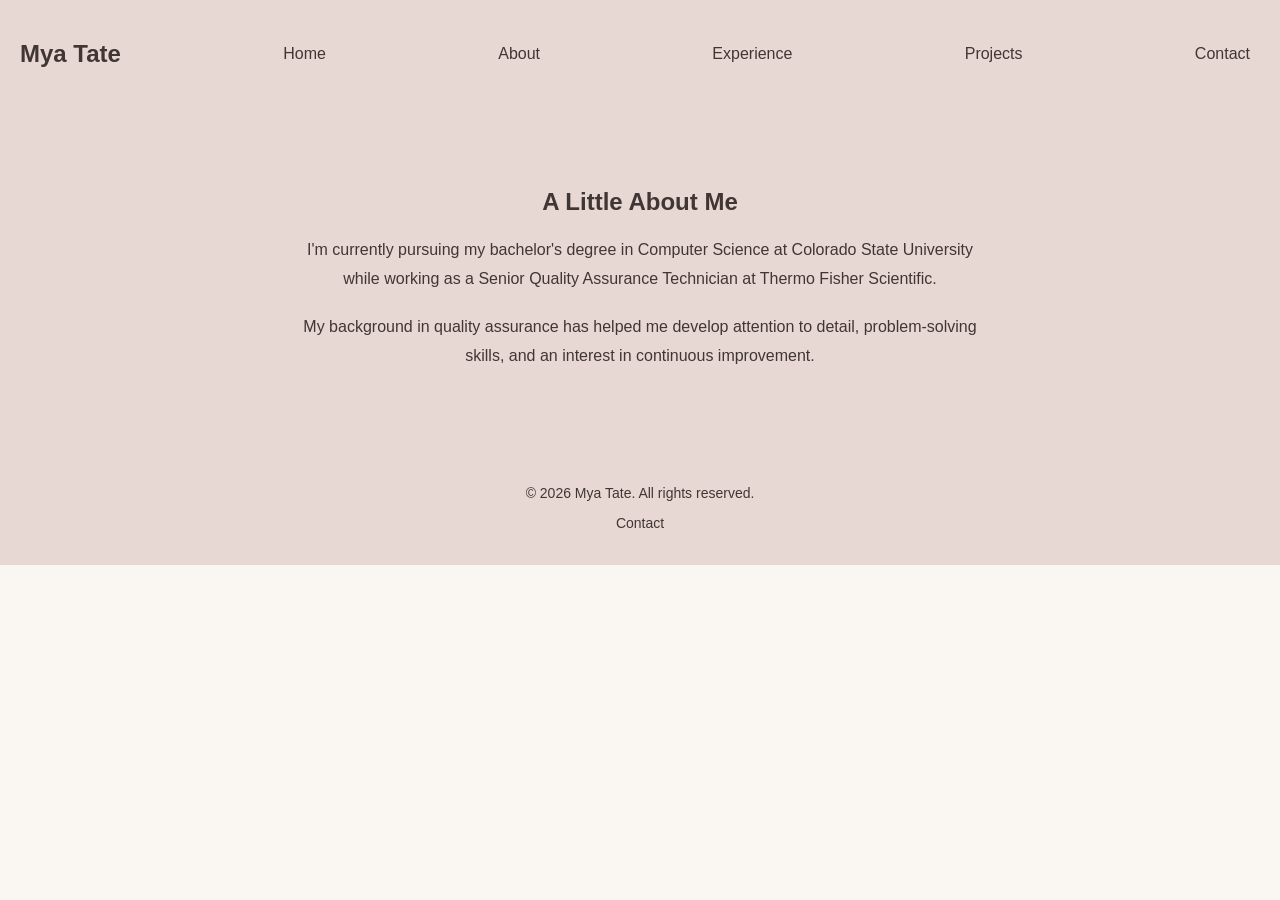
==== about.html @ f6d44dbd "Create about.html for personal introduction This file contains the structure and content of the Abou" ====
<!DOCTYPE html>
<html lang="en">

<head>
    <meta charset="UTF-8">
    <meta name="viewport" content="width=device-width, initial-scale=1.0">
    <title>About Me | Mya Tate</title>
    <link rel="stylesheet" href="style.css">
</head>

<body>

    <header>
        <nav>
            <h2>Mya Tate</h2>

            <a href="index.html">Home</a>
            <a href="about.html">About</a>
            <a href="experience.html">Experience</a>
            <a href="projects.html">Projects</a>
            <a href="contact.html">Contact</a>
        </nav>
    </header>

    <main>
        <section class="about">
            <h1>A Little About Me</h1>

            <p>
                I'm currently pursuing my bachelor's degree
                in Computer Science at Colorado State University
                while working as a Senior Quality Assurance
                Technician at Thermo Fisher Scientific.
            </p>

            <p>
                My background in quality assurance has helped
                me develop attention to detail, problem-solving
                skills, and an interest in continuous improvement.
            </p>
        </section>
    </main>

    <footer>
        <p>&copy; 2026 Mya Tate. All rights reserved.</p>
        <p><a href="contact.html">Contact</a></p>
    </footer>

</body>
</html>
---- style.css ----
body {
    background-color: #FAF7F2;
    color: #403633;
    font-family: Arial, sans-serif;
    margin: 0;
}

header {
    background-color: #E8D8D4;
    padding: 20px;
}

nav {
    display: flex;
    justify-content: space-between;
    align-items: center;
}

nav a {
    color: #403633;
    text-decoration: none;
    margin: 10px;
}

nav a:hover {
    color: #B98787;
}
.hero {
    display: flex;
    align-items: center;
    min-height: 500px;
    padding: 60px 10%;
    background-color: #FAF7F2;
}

.hero-text {
    max-width: 600px;
}

.hero-text h1 {
    font-family: Georgia, serif;
    font-size: 70px;
    font-weight: normal;
    color: #403633;
    margin: 15px 0;
}

.hero-text h2 {
    font-size: 22px;
    font-weight: normal;
    color: #B98787;
}

.hero-text p {
    font-size: 16px;
    line-height: 1.8;
}

.hero-text a {
    display: inline-block;
    background-color: #B98787;
    color: white;
    padding: 12px 25px;
    margin-top: 20px;
    text-decoration: none;
    border-radius: 25px;
}

.hero-text a:hover {
    background-color: #403633;
}
.about {
    background-color: #E8D8D4;
    padding: 60px 10%;
    text-align: center;
}

.about h2 {
    font-family: Georgia, serif;
    font-size: 40px;
    font-weight: normal;
    color: #403633;
}

.about p {
    font-size: 16px;
    line-height: 1.8;
    max-width: 700px;
    margin: 20px auto;
}
.skills {
    background-color: #FAF7F2;
    padding: 60px 10%;
    text-align: center;
}

.skills h2 {
    font-family: Georgia, serif;
    font-size: 40px;
    font-weight: normal;
    margin-bottom: 40px;
}

.skills-container {
    display: grid;
    grid-template-columns: repeat(2, 1fr);
    gap: 20px;
}

.skill-card {
    background-color: #E8D8D4;
    padding: 30px;
    border-radius: 15px;
}

.skill-card h3 {
    font-family: Georgia, serif;
    font-size: 25px;
    font-weight: normal;
    color: #403633;
}

.skill-card p {
    font-size: 16px;
    line-height: 1.6;
}
.projects {
    background-color: #E8D8D4;
    padding: 60px 10%;
    text-align: center;
}

.projects h2 {
    font-family: Georgia, serif;
    font-size: 40px;
    font-weight: normal;
    margin-bottom: 15px;
}

.projects-intro {
    font-size: 16px;
    margin-bottom: 40px;
}

.projects-container {
    display: grid;
    grid-template-columns: repeat(3, 1fr);
    gap: 20px;
}

.project-card {
    background-color: #FAF7F2;
    padding: 30px;
    border-radius: 15px;
    text-align: left;
}

.project-card h3 {
    font-family: Georgia, serif;
    font-size: 24px;
    font-weight: normal;
}

.project-card p {
    font-size: 15px;
    line-height: 1.7;
}

.project-card span {
    display: inline-block;
    background-color: #E8D8D4;
    padding: 8px 15px;
    border-radius: 20px;
    font-size: 13px;
    margin-top: 15px;
}
.contact {
    background-color: #FAF7F2;
    padding: 70px 10%;
    text-align: center;
}

.contact h2 {
    font-family: Georgia, serif;
    font-size: 40px;
    font-weight: normal;
    color: #403633;
}

.contact p {
    font-size: 16px;
    line-height: 1.8;
    margin-bottom: 30px;
}

.contact a {
    display: inline-block;
    background-color: #B98787;
    color: white;
    padding: 12px 30px;
    text-decoration: none;
    border-radius: 25px;
}

.contact a:hover {
    background-color: #403633;
}

footer {
    background-color: #E8D8D4;
    text-align: center;
    padding: 20px;
    font-size: 14px;
}

footer a {
    color: #403633;
    text-decoration: none;
    margin: 0 10px;
}

footer a:hover {
    color: #B98787;
}
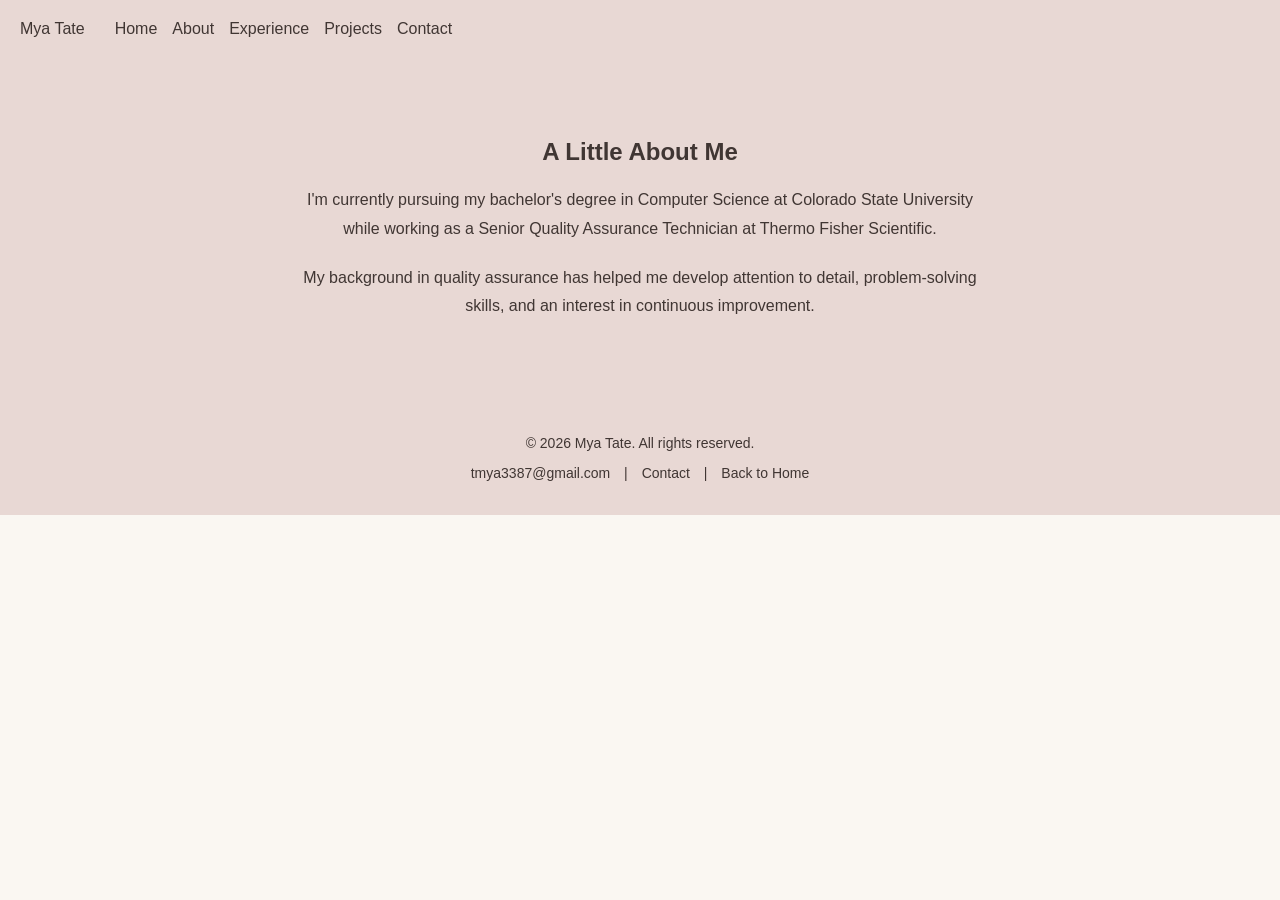
==== commit 49bb863c: "Refactor header and footer structure in about.html" ====
--- a/about.html
+++ b/about.html
@@ -1,51 +1,54 @@
 
 <!DOCTYPE html>
 <html lang="en">
-
 <head>
     <meta charset="UTF-8">
     <meta name="viewport" content="width=device-width, initial-scale=1.0">
     <title>About Me | Mya Tate</title>
     <link rel="stylesheet" href="style.css">
 </head>
-
 <body>
 
-    <header>
-        <nav>
-            <h2>Mya Tate</h2>
-
+<header>
+    <nav class="site-nav" aria-label="Main navigation">
+        <a class="site-name" href="index.html">Mya Tate</a>
+        <div class="nav-links">
             <a href="index.html">Home</a>
             <a href="about.html">About</a>
             <a href="experience.html">Experience</a>
             <a href="projects.html">Projects</a>
             <a href="contact.html">Contact</a>
-        </nav>
-    </header>
+        </div>
+    </nav>
+</header>
 
-    <main>
-        <section class="about">
-            <h1>A Little About Me</h1>
+<main>
+    <section class="about">
+        <h1>A Little About Me</h1>
 
-            <p>
-                I'm currently pursuing my bachelor's degree
-                in Computer Science at Colorado State University
-                while working as a Senior Quality Assurance
-                Technician at Thermo Fisher Scientific.
-            </p>
+        <p>
+            I'm currently pursuing my bachelor's degree
+            in Computer Science at Colorado State University
+            while working as a Senior Quality Assurance
+            Technician at Thermo Fisher Scientific.
+        </p>
 
-            <p>
-                My background in quality assurance has helped
-                me develop attention to detail, problem-solving
-                skills, and an interest in continuous improvement.
-            </p>
-        </section>
-    </main>
+        <p>
+            My background in quality assurance has helped
+            me develop attention to detail, problem-solving
+            skills, and an interest in continuous improvement.
+        </p>
+    </section>
+</main>
 
-    <footer>
-        <p>&copy; 2026 Mya Tate. All rights reserved.</p>
-        <p><a href="contact.html">Contact</a></p>
-    </footer>
+<footer>
+    <p>&copy; 2026 Mya Tate. All rights reserved.</p>
+    <p>
+        <a href="mailto:tmya3387@gmail.com">tmya3387@gmail.com</a> |
+        <a href="contact.html">Contact</a> |
+        <a href="index.html">Back to Home</a>
+    </p>
+</footer>
 
 </body>
 </html>
--- a/style.css
+++ b/style.css
@@ -193,7 +193,7 @@
     margin-bottom: 30px;
 }
 
-.contact a {
+.contact a.btn {
     display: inline-block;
     background-color: #B98787;
     color: white;
@@ -202,7 +202,7 @@
     border-radius: 25px;
 }
 
-.contact a:hover {
+.contact a.btn:hover {
     background-color: #403633;
 }
 
@@ -222,3 +222,209 @@
 footer a:hover {
     color: #B98787;
 }
+
+/* Mobile Navigation */
+@media screen and (max-width: 768px) {
+
+    header {
+        padding: 15px;
+    }
+
+    nav {
+        flex-direction: column;
+        gap: 15px;
+    }
+
+    .nav-links {
+        display: flex;
+        flex-wrap: wrap;
+        justify-content: center;
+        gap: 10px;
+        padding: 0;
+        margin: 0;
+        list-style: none;
+    }
+
+    nav a {
+        margin: 5px;
+        font-size: 14px;
+    }
+
+    .logo {
+        text-align: center;
+    }
+
+}
+
+/* Navigation Fix */
+nav {
+    display: flex;
+    justify-content: space-between;
+    align-items: center;
+    gap: 20px;
+}
+
+.nav-links {
+    display: flex;
+    flex-wrap: wrap;
+    gap: 15px;
+    list-style: none;
+    padding: 0;
+    margin: 0;
+}
+
+.logo {
+    font-size: 24px;
+    font-weight: bold;
+}
+
+/* Mobile Layout */
+@media screen and (max-width: 768px) {
+
+    nav {
+        flex-direction: column;
+        justify-content: center;
+        text-align: center;
+        gap: 10px;
+    }
+
+    nav h2 {
+        margin: 0;
+    }
+
+    nav a {
+        display: inline-block;
+        margin: 5px;
+    }
+
+    .nav-links {
+        justify-content: center;
+        gap: 5px;
+    }
+
+    .skills-container,
+    .projects-container {
+        grid-template-columns: 1fr;
+    }
+
+    .hero {
+        flex-direction: column;
+        padding: 40px 5%;
+    }
+
+    .hero-text h1 {
+        font-size: 42px;
+    }
+}
+
+/* Mobile Layout Fix */
+@media screen and (max-width: 768px) {
+
+    header nav {
+        display: flex;
+        flex-direction: column;
+        align-items: center;
+        justify-content: center;
+        gap: 10px;
+        width: 100%;
+        box-sizing: border-box;
+    }
+
+    header nav a {
+        margin: 4px;
+        font-size: 14px;
+    }
+
+    .nav-links {
+        display: flex;
+        flex-wrap: wrap;
+        justify-content: center;
+        align-items: center;
+        gap: 8px;
+        padding: 0;
+        margin: 0;
+        list-style: none;
+        max-width: 100%;
+    }
+
+    .skills-container,
+    .projects-container {
+        grid-template-columns: 1fr;
+    }
+
+    .hero {
+        flex-direction: column;
+        padding: 40px 5%;
+    }
+
+    .hero-text h1 {
+        font-size: 42px;
+    }
+
+    .contact {
+        padding: 40px 5%;
+    }
+
+    .contact p {
+        overflow-wrap: anywhere;
+    }
+}
+
+/* Navigation Spacing Fix */
+header nav {
+    display: flex;
+    align-items: center;
+    justify-content: flex-start;
+    gap: 30px;
+}
+
+header nav h2 {
+    margin-right: auto;
+}
+
+header nav a {
+    margin: 0;
+}
+
+/* Mobile Navigation */
+@media screen and (max-width: 768px) {
+
+    header nav {
+        flex-direction: column;
+        justify-content: center;
+        gap: 12px;
+    }
+
+    header nav h2 {
+        margin: 0;
+    }
+
+    header nav a {
+        margin: 0;
+    }
+}
+
+/* Consistent Mobile Navigation */
+@media screen and (max-width: 768px) {
+
+    header nav {
+        display: flex;
+        flex-direction: row;
+        flex-wrap: wrap;
+        justify-content: center;
+        align-items: center;
+        gap: 12px;
+    }
+
+    header nav h2 {
+        width: 100%;
+        text-align: center;
+        margin: 0 0 10px;
+    }
+
+    header nav a {
+        margin: 0;
+        font-size: 14px;
+    }
+}
+
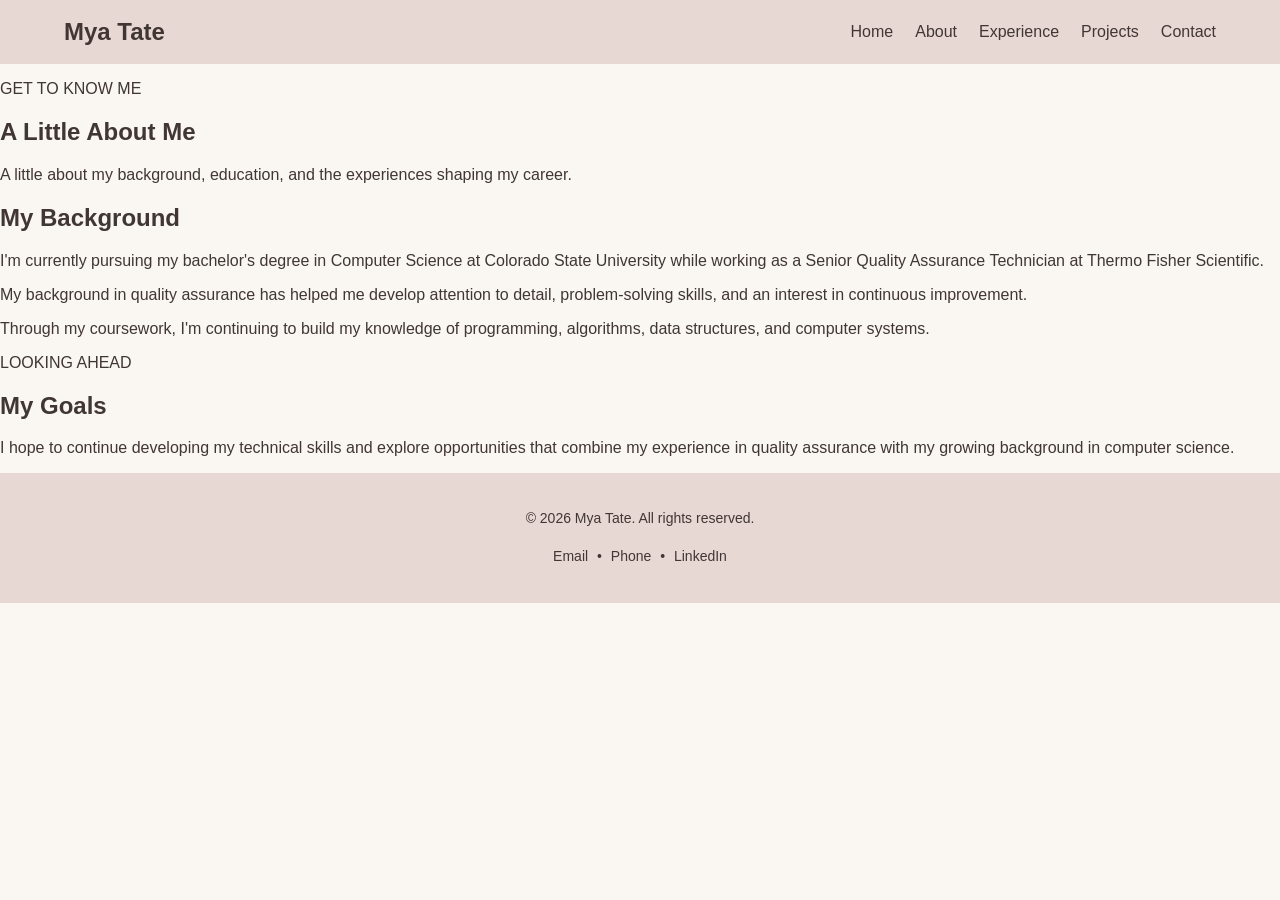
==== commit 92f8ef79: "Revise About Me page structure and content Updated the About Me page with new sections and improved " ====
--- a/about.html
+++ b/about.html
@@ -5,7 +5,7 @@
     <meta charset="UTF-8">
     <meta name="viewport" content="width=device-width, initial-scale=1.0">
     <title>About Me | Mya Tate</title>
-    <link rel="stylesheet" href="style.css">
+    <link rel="stylesheet" href="style.css?v=3">
 </head>
 <body>
 
@@ -14,7 +14,7 @@
         <a class="site-name" href="index.html">Mya Tate</a>
         <div class="nav-links">
             <a href="index.html">Home</a>
-            <a href="about.html">About</a>
+            <a href="about.html" aria-current="page">About</a>
             <a href="experience.html">Experience</a>
             <a href="projects.html">Projects</a>
             <a href="contact.html">Contact</a>
@@ -23,30 +23,64 @@
 </header>
 
 <main>
-    <section class="about">
+    <section class="page-intro botanical-section">
+        <p class="eyebrow">GET TO KNOW ME</p>
         <h1>A Little About Me</h1>
+        <div class="heading-line"></div>
+        <p>
+            A little about my background, education,
+            and the experiences shaping my career.
+        </p>
+    </section>
 
-        <p>
-            I'm currently pursuing my bachelor's degree
-            in Computer Science at Colorado State University
-            while working as a Senior Quality Assurance
-            Technician at Thermo Fisher Scientific.
-        </p>
+    <section class="section blush-section">
+        <div class="narrow-content">
+            <h2>My Background</h2>
+            <p>
+                I'm currently pursuing my bachelor's degree
+                in Computer Science at Colorado State University
+                while working as a Senior Quality Assurance
+                Technician at Thermo Fisher Scientific.
+            </p>
+            <p>
+                My background in quality assurance has helped
+                me develop attention to detail, problem-solving
+                skills, and an interest in continuous improvement.
+            </p>
+            <p>
+                Through my coursework, I'm continuing to build
+                my knowledge of programming, algorithms,
+                data structures, and computer systems.
+            </p>
+        </div>
+    </section>
 
-        <p>
-            My background in quality assurance has helped
-            me develop attention to detail, problem-solving
-            skills, and an interest in continuous improvement.
-        </p>
+    <section class="section cream-section">
+        <div class="section-heading">
+            <p class="eyebrow">LOOKING AHEAD</p>
+            <h2>My Goals</h2>
+            <div class="heading-line"></div>
+        </div>
+        <div class="narrow-content">
+            <p>
+                I hope to continue developing my technical
+                skills and explore opportunities that combine
+                my experience in quality assurance with
+                my growing background in computer science.
+            </p>
+        </div>
     </section>
 </main>
 
 <footer>
     <p>&copy; 2026 Mya Tate. All rights reserved.</p>
     <p>
-        <a href="mailto:tmya3387@gmail.com">tmya3387@gmail.com</a> |
-        <a href="contact.html">Contact</a> |
-        <a href="index.html">Back to Home</a>
+        <a href="mailto:tmya3387@gmail.com">Email</a>
+        <span>•</span>
+        <a href="tel:+12082413387">Phone</a>
+        <span>•</span>
+        <a href="https://www.linkedin.com/in/mya-tate-alec"
+           target="_blank" rel="noopener noreferrer">LinkedIn</a>
     </p>
 </footer>
 
--- a/style.css
+++ b/style.css
@@ -1,36 +1,79 @@
+
+/* Career Portfolio Colors */
+:root {
+    --cream: #FAF7F2;
+    --blush: #E8D8D4;
+    --rose: #B98787;
+    --espresso: #403633;
+}
+
+/* General Styling */
+* {
+    box-sizing: border-box;
+}
+
+html {
+    scroll-behavior: smooth;
+}
+
 body {
-    background-color: #FAF7F2;
-    color: #403633;
+    margin: 0;
+    background-color: var(--cream);
+    color: var(--espresso);
     font-family: Arial, sans-serif;
-    margin: 0;
-}
-
+    overflow-wrap: break-word;
+}
+
+a {
+    color: inherit;
+}
+
+/* Header and Navigation */
 header {
-    background-color: #E8D8D4;
-    padding: 20px;
-}
-
-nav {
+    background-color: var(--blush);
+    padding: 18px 5%;
+}
+
+.site-nav {
+    max-width: 1200px;
+    margin: auto;
     display: flex;
+    align-items: center;
     justify-content: space-between;
+    gap: 24px;
+}
+
+.site-name {
+    font-size: 24px;
+    font-weight: bold;
+    text-decoration: none;
+    white-space: nowrap;
+}
+
+.nav-links {
+    display: flex;
+    flex-wrap: wrap;
     align-items: center;
-}
-
-nav a {
-    color: #403633;
+    justify-content: flex-end;
+    gap: 22px;
+}
+
+.nav-links a {
     text-decoration: none;
-    margin: 10px;
-}
-
-nav a:hover {
-    color: #B98787;
-}
+    font-size: 16px;
+}
+
+.nav-links a:hover {
+    color: var(--rose);
+}
+
+/* Homepage Hero */
 .hero {
     display: flex;
     align-items: center;
     min-height: 500px;
     padding: 60px 10%;
-    background-color: #FAF7F2;
+    background-color: var(--cream);
 }
 
 .hero-text {
@@ -39,16 +82,15 @@
 
 .hero-text h1 {
     font-family: Georgia, serif;
-    font-size: 70px;
-    font-weight: normal;
-    color: #403633;
+    font-size: clamp(42px, 6vw, 70px);
+    font-weight: normal;
     margin: 15px 0;
 }
 
 .hero-text h2 {
     font-size: 22px;
     font-weight: normal;
-    color: #B98787;
+    color: var(--rose);
 }
 
 .hero-text p {
@@ -56,9 +98,11 @@
     line-height: 1.8;
 }
 
-.hero-text a {
+/* Buttons */
+.hero-text a,
+.contact a.btn {
     display: inline-block;
-    background-color: #B98787;
+    background-color: var(--rose);
     color: white;
     padding: 12px 25px;
     margin-top: 20px;
@@ -66,20 +110,29 @@
     border-radius: 25px;
 }
 
-.hero-text a:hover {
-    background-color: #403633;
-}
+.hero-text a:hover,
+.contact a.btn:hover {
+    background-color: var(--espresso);
+}
+
+/* About Sections */
 .about {
-    background-color: #E8D8D4;
+    background-color: var(--blush);
     padding: 60px 10%;
     text-align: center;
 }
 
-.about h2 {
+.about h1 {
+    font-size: clamp(32px, 5vw, 48px);
+}
+
+.about h2,
+.skills h2,
+.projects h2,
+.contact h2 {
     font-family: Georgia, serif;
-    font-size: 40px;
-    font-weight: normal;
-    color: #403633;
+    font-size: clamp(32px, 4vw, 40px);
+    font-weight: normal;
 }
 
 .about p {
@@ -88,52 +141,52 @@
     max-width: 700px;
     margin: 20px auto;
 }
+
+/* Skills and Experience */
 .skills {
-    background-color: #FAF7F2;
+    background-color: var(--cream);
     padding: 60px 10%;
     text-align: center;
 }
 
 .skills h2 {
-    font-family: Georgia, serif;
-    font-size: 40px;
-    font-weight: normal;
     margin-bottom: 40px;
 }
 
 .skills-container {
     display: grid;
-    grid-template-columns: repeat(2, 1fr);
+    grid-template-columns: repeat(2, minmax(0, 1fr));
     gap: 20px;
+    max-width: 1100px;
+    margin: auto;
 }
 
 .skill-card {
-    background-color: #E8D8D4;
+    background-color: var(--blush);
     padding: 30px;
     border-radius: 15px;
+    min-width: 0;
 }
 
 .skill-card h3 {
     font-family: Georgia, serif;
     font-size: 25px;
     font-weight: normal;
-    color: #403633;
 }
 
 .skill-card p {
     font-size: 16px;
     line-height: 1.6;
 }
+
+/* Homepage Featured Projects */
 .projects {
-    background-color: #E8D8D4;
+    background-color: var(--blush);
     padding: 60px 10%;
     text-align: center;
 }
 
 .projects h2 {
-    font-family: Georgia, serif;
-    font-size: 40px;
-    font-weight: normal;
     margin-bottom: 15px;
 }
 
@@ -144,15 +197,18 @@
 
 .projects-container {
     display: grid;
-    grid-template-columns: repeat(3, 1fr);
+    grid-template-columns: repeat(3, minmax(0, 1fr));
     gap: 20px;
+    max-width: 1100px;
+    margin: auto;
 }
 
 .project-card {
-    background-color: #FAF7F2;
+    background-color: var(--cream);
     padding: 30px;
     border-radius: 15px;
     text-align: left;
+    min-width: 0;
 }
 
 .project-card h3 {
@@ -168,138 +224,85 @@
 
 .project-card span {
     display: inline-block;
-    background-color: #E8D8D4;
+    background-color: var(--blush);
     padding: 8px 15px;
     border-radius: 20px;
     font-size: 13px;
     margin-top: 15px;
 }
+
+/* Contact Section */
 .contact {
-    background-color: #FAF7F2;
+    background-color: var(--cream);
     padding: 70px 10%;
     text-align: center;
-}
-
-.contact h2 {
-    font-family: Georgia, serif;
-    font-size: 40px;
-    font-weight: normal;
-    color: #403633;
 }
 
 .contact p {
     font-size: 16px;
     line-height: 1.8;
     margin-bottom: 30px;
+    overflow-wrap: anywhere;
 }
 
 .contact a.btn {
-    display: inline-block;
-    background-color: #B98787;
-    color: white;
-    padding: 12px 30px;
-    text-decoration: none;
-    border-radius: 25px;
-}
-
-.contact a.btn:hover {
-    background-color: #403633;
-}
-
+    margin-top: 0;
+}
+
+/* Footer */
 footer {
-    background-color: #E8D8D4;
+    background-color: var(--blush);
     text-align: center;
     padding: 20px;
     font-size: 14px;
+    line-height: 1.7;
 }
 
 footer a {
-    color: #403633;
     text-decoration: none;
-    margin: 0 10px;
+    margin: 0 5px;
 }
 
 footer a:hover {
-    color: #B98787;
-}
-
-/* Mobile Navigation */
+    color: var(--rose);
+}
+
+/* Mobile Styling */
 @media screen and (max-width: 768px) {
 
     header {
-        padding: 15px;
-    }
-
-    nav {
+        padding: 18px 14px;
+    }
+
+    .site-nav {
         flex-direction: column;
-        gap: 15px;
-    }
-
-    .nav-links {
-        display: flex;
-        flex-wrap: wrap;
-        justify-content: center;
-        gap: 10px;
-        padding: 0;
-        margin: 0;
-        list-style: none;
-    }
-
-    nav a {
-        margin: 5px;
-        font-size: 14px;
-    }
-
-    .logo {
-        text-align: center;
-    }
-
-}
-
-/* Navigation Fix */
-nav {
-    display: flex;
-    justify-content: space-between;
-    align-items: center;
-    gap: 20px;
-}
-
-.nav-links {
-    display: flex;
-    flex-wrap: wrap;
-    gap: 15px;
-    list-style: none;
-    padding: 0;
-    margin: 0;
-}
-
-.logo {
-    font-size: 24px;
-    font-weight: bold;
-}
-
-/* Mobile Layout */
-@media screen and (max-width: 768px) {
-
-    nav {
-        flex-direction: column;
-        justify-content: center;
-        text-align: center;
-        gap: 10px;
-    }
-
-    nav h2 {
-        margin: 0;
-    }
-
-    nav a {
-        display: inline-block;
-        margin: 5px;
+        gap: 18px;
+    }
+
+    .site-name {
+        font-size: 26px;
     }
 
     .nav-links {
         justify-content: center;
-        gap: 5px;
+        gap: 12px 18px;
+        width: 100%;
+    }
+
+    .nav-links a {
+        font-size: 15px;
+    }
+
+    .hero {
+        min-height: 0;
+        padding: 55px 7%;
+    }
+
+    .about,
+    .skills,
+    .projects,
+    .contact {
+        padding: 48px 6%;
     }
 
     .skills-container,
@@ -307,124 +310,20 @@
         grid-template-columns: 1fr;
     }
 
-    .hero {
-        flex-direction: column;
-        padding: 40px 5%;
-    }
-
-    .hero-text h1 {
-        font-size: 42px;
-    }
-}
-
-/* Mobile Layout Fix */
-@media screen and (max-width: 768px) {
-
-    header nav {
-        display: flex;
-        flex-direction: column;
-        align-items: center;
-        justify-content: center;
-        gap: 10px;
-        width: 100%;
-        box-sizing: border-box;
-    }
-
-    header nav a {
-        margin: 4px;
+    .skill-card,
+    .project-card {
+        padding: 24px;
+    }
+}
+
+/* Smaller Phones */
+@media screen and (max-width: 360px) {
+
+    .nav-links {
+        gap: 10px 13px;
+    }
+
+    .nav-links a {
         font-size: 14px;
     }
-
-    .nav-links {
-        display: flex;
-        flex-wrap: wrap;
-        justify-content: center;
-        align-items: center;
-        gap: 8px;
-        padding: 0;
-        margin: 0;
-        list-style: none;
-        max-width: 100%;
-    }
-
-    .skills-container,
-    .projects-container {
-        grid-template-columns: 1fr;
-    }
-
-    .hero {
-        flex-direction: column;
-        padding: 40px 5%;
-    }
-
-    .hero-text h1 {
-        font-size: 42px;
-    }
-
-    .contact {
-        padding: 40px 5%;
-    }
-
-    .contact p {
-        overflow-wrap: anywhere;
-    }
-}
-
-/* Navigation Spacing Fix */
-header nav {
-    display: flex;
-    align-items: center;
-    justify-content: flex-start;
-    gap: 30px;
-}
-
-header nav h2 {
-    margin-right: auto;
-}
-
-header nav a {
-    margin: 0;
-}
-
-/* Mobile Navigation */
-@media screen and (max-width: 768px) {
-
-    header nav {
-        flex-direction: column;
-        justify-content: center;
-        gap: 12px;
-    }
-
-    header nav h2 {
-        margin: 0;
-    }
-
-    header nav a {
-        margin: 0;
-    }
-}
-
-/* Consistent Mobile Navigation */
-@media screen and (max-width: 768px) {
-
-    header nav {
-        display: flex;
-        flex-direction: row;
-        flex-wrap: wrap;
-        justify-content: center;
-        align-items: center;
-        gap: 12px;
-    }
-
-    header nav h2 {
-        width: 100%;
-        text-align: center;
-        margin: 0 0 10px;
-    }
-
-    header nav a {
-        margin: 0;
-        font-size: 14px;
-    }
-}
-
+}
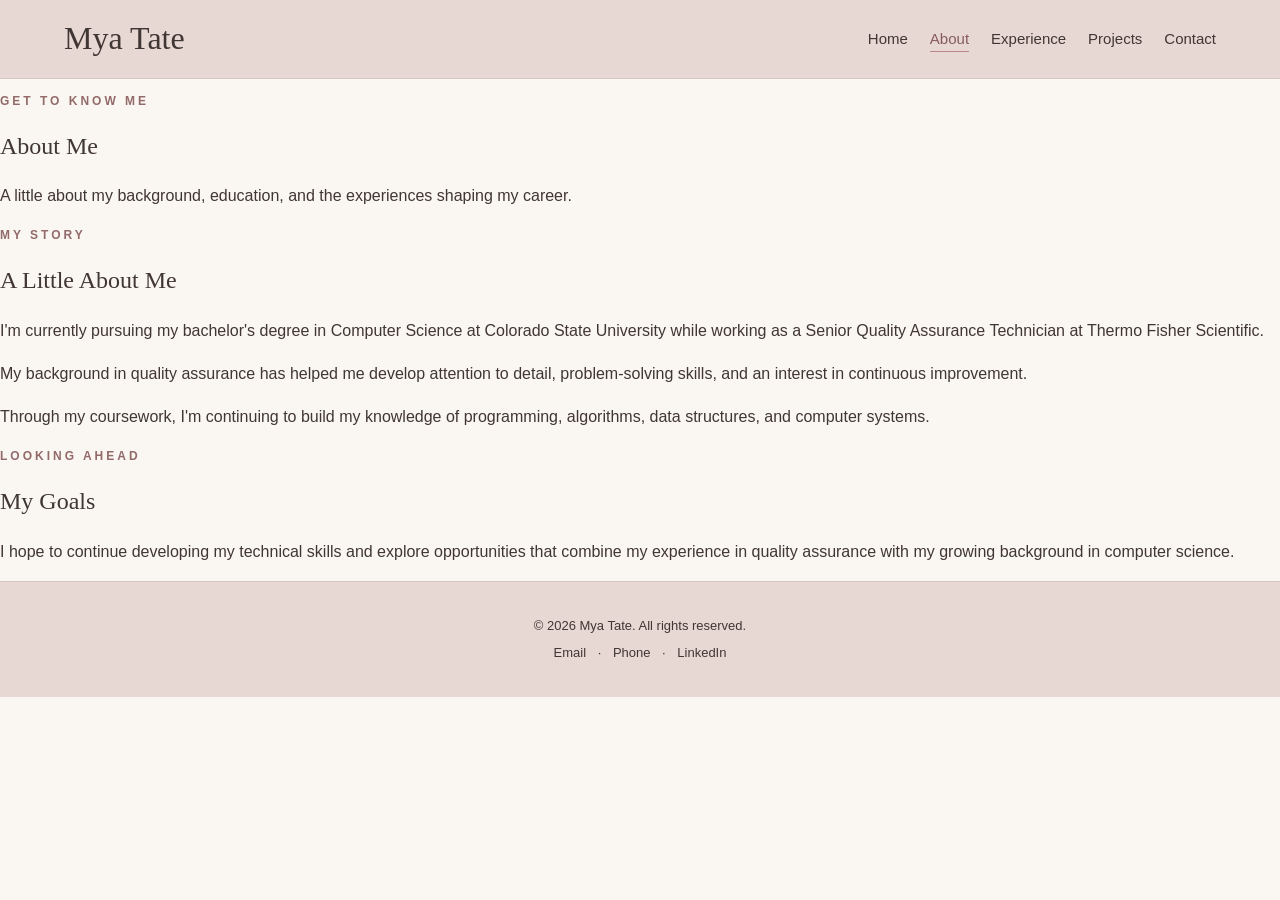
==== commit 059a0cda: "Revise About Me page layout and content Updated the About Me page with new styling and content struc" ====
--- a/about.html
+++ b/about.html
@@ -2,86 +2,91 @@
 <!DOCTYPE html>
 <html lang="en">
 <head>
-    <meta charset="UTF-8">
-    <meta name="viewport" content="width=device-width, initial-scale=1.0">
-    <title>About Me | Mya Tate</title>
-    <link rel="stylesheet" href="style.css?v=3">
+  <meta charset="UTF-8">
+  <meta name="viewport" content="width=device-width, initial-scale=1.0">
+  <title>About | Mya Tate</title>
+  <link rel="preconnect" href="https://fonts.googleapis.com">
+  <link rel="preconnect" href="https://fonts.gstatic.com" crossorigin>
+  <link href="https://fonts.googleapis.com/css2?family=Great+Vibes&display=swap" rel="stylesheet">
+  <link rel="stylesheet" href="style.css?v=5">
 </head>
-<body>
+<body class="page-about">
 
-<header>
-    <nav class="site-nav" aria-label="Main navigation">
-        <a class="site-name" href="index.html">Mya Tate</a>
-        <div class="nav-links">
-            <a href="index.html">Home</a>
-            <a href="about.html" aria-current="page">About</a>
-            <a href="experience.html">Experience</a>
-            <a href="projects.html">Projects</a>
-            <a href="contact.html">Contact</a>
-        </div>
-    </nav>
+<header class="site-header">
+  <nav class="site-nav" aria-label="Main navigation">
+    <a class="site-name" href="index.html">Mya Tate</a>
+    <div class="nav-links">
+      <a href="index.html">Home</a>
+      <a href="about.html" aria-current="page">About</a>
+      <a href="experience.html">Experience</a>
+      <a href="projects.html">Projects</a>
+      <a href="contact.html">Contact</a>
+    </div>
+  </nav>
 </header>
 
 <main>
-    <section class="page-intro botanical-section">
-        <p class="eyebrow">GET TO KNOW ME</p>
-        <h1>A Little About Me</h1>
-        <div class="heading-line"></div>
-        <p>
-            A little about my background, education,
-            and the experiences shaping my career.
-        </p>
-    </section>
+  <section class="page-hero decorated">
+    <p class="eyebrow">GET TO KNOW ME</p>
+    <h1>About Me</h1>
+    <p>
+      A little about my background, education,
+      and the experiences shaping my career.
+    </p>
+  </section>
 
-    <section class="section blush-section">
-        <div class="narrow-content">
-            <h2>My Background</h2>
-            <p>
-                I'm currently pursuing my bachelor's degree
-                in Computer Science at Colorado State University
-                while working as a Senior Quality Assurance
-                Technician at Thermo Fisher Scientific.
-            </p>
-            <p>
-                My background in quality assurance has helped
-                me develop attention to detail, problem-solving
-                skills, and an interest in continuous improvement.
-            </p>
-            <p>
-                Through my coursework, I'm continuing to build
-                my knowledge of programming, algorithms,
-                data structures, and computer systems.
-            </p>
-        </div>
-    </section>
+  <section class="content-section section-cream floral-side">
+    <div class="reading-width">
+      <div class="section-title">
+        <p class="eyebrow">MY STORY</p>
+        <h2>A Little About Me</h2>
+      </div>
 
-    <section class="section cream-section">
-        <div class="section-heading">
-            <p class="eyebrow">LOOKING AHEAD</p>
-            <h2>My Goals</h2>
-            <div class="heading-line"></div>
-        </div>
-        <div class="narrow-content">
-            <p>
-                I hope to continue developing my technical
-                skills and explore opportunities that combine
-                my experience in quality assurance with
-                my growing background in computer science.
-            </p>
-        </div>
-    </section>
+      <p>
+        I'm currently pursuing my bachelor's degree in
+        Computer Science at Colorado State University
+        while working as a Senior Quality Assurance
+        Technician at Thermo Fisher Scientific.
+      </p>
+
+      <p>
+        My background in quality assurance has helped
+        me develop attention to detail, problem-solving
+        skills, and an interest in continuous improvement.
+      </p>
+
+      <p>
+        Through my coursework, I'm continuing to build
+        my knowledge of programming, algorithms,
+        data structures, and computer systems.
+      </p>
+    </div>
+  </section>
+
+  <section class="content-section section-blush">
+    <div class="reading-width">
+      <div class="section-title">
+        <p class="eyebrow">LOOKING AHEAD</p>
+        <h2>My Goals</h2>
+      </div>
+      <p>
+        I hope to continue developing my technical skills
+        and explore opportunities that combine my
+        experience in quality assurance with my growing
+        background in computer science.
+      </p>
+    </div>
+  </section>
 </main>
 
-<footer>
-    <p>&copy; 2026 Mya Tate. All rights reserved.</p>
-    <p>
-        <a href="mailto:tmya3387@gmail.com">Email</a>
-        <span>•</span>
-        <a href="tel:+12082413387">Phone</a>
-        <span>•</span>
-        <a href="https://www.linkedin.com/in/mya-tate-alec"
-           target="_blank" rel="noopener noreferrer">LinkedIn</a>
-    </p>
+<footer class="site-footer">
+  <p>&copy; 2026 Mya Tate. All rights reserved.</p>
+  <p>
+    <a href="mailto:tmya3387@gmail.com">Email</a> ·
+    <a href="tel:+12082413387">Phone</a> ·
+    <a href="https://www.linkedin.com/in/mya-tate-alec"
+       target="_blank" rel="noopener noreferrer">LinkedIn</a>
+  </p>
 </footer>
 
 </body>
--- a/style.css
+++ b/style.css
@@ -1,10 +1,15 @@
 
-/* Career Portfolio Colors */
+/* =====================================
+   MYA TATE | CAREER PORTFOLIO
+   ===================================== */
+
+/* Website Colors */
 :root {
     --cream: #FAF7F2;
     --blush: #E8D8D4;
     --rose: #B98787;
     --espresso: #403633;
+    --white: #FFFEFC;
 }
 
 /* General Styling */
@@ -18,20 +23,36 @@
 
 body {
     margin: 0;
-    background-color: var(--cream);
+    background: var(--cream);
     color: var(--espresso);
     font-family: Arial, sans-serif;
+    line-height: 1.7;
     overflow-wrap: break-word;
+}
+
+h1, h2, h3 {
+    font-family: Georgia, serif;
+    font-weight: normal;
+    line-height: 1.3;
 }
 
 a {
     color: inherit;
 }
 
-/* Header and Navigation */
+a:focus-visible {
+    outline: 2px solid var(--rose);
+    outline-offset: 4px;
+}
+
+/* =====================================
+   HEADER & NAVIGATION
+   ===================================== */
+
 header {
-    background-color: var(--blush);
+    background: var(--blush);
     padding: 18px 5%;
+    border-bottom: 1px solid rgba(64, 54, 51, 0.1);
 }
 
 .site-nav {
@@ -44,10 +65,14 @@
 }
 
 .site-name {
-    font-size: 24px;
-    font-weight: bold;
+    font-family: "Brush Script MT",
+                 "Segoe Script",
+                 Georgia, serif;
+    font-size: 32px;
+    font-weight: normal;
     text-decoration: none;
     white-space: nowrap;
+    line-height: 1.3;
 }
 
 .nav-links {
@@ -59,215 +84,365 @@
 }
 
 .nav-links a {
+    font-family: Arial, sans-serif;
+    font-size: 15px;
     text-decoration: none;
-    font-size: 16px;
-}
-
-.nav-links a:hover {
+    transition: color 0.2s;
+}
+
+.nav-links a:hover,
+.nav-links a[aria-current="page"] {
+    color: #865B5B;
+}
+
+.nav-links a[aria-current="page"] {
+    border-bottom: 1px solid var(--rose);
+}
+
+/* =====================================
+   DECORATIVE ELEMENTS
+   ===================================== */
+
+.eyebrow {
+    font-family: Arial, sans-serif;
+    font-size: 12px;
+    font-weight: bold;
+    letter-spacing: 3px;
+    color: #936A6A;
+    text-transform: uppercase;
+}
+
+.heading-line {
+    width: 85px;
+    height: 2px;
+    background: var(--rose);
+    margin: 20px auto 0;
+    border-radius: 5px;
+}
+
+.ornament {
     color: var(--rose);
-}
-
-/* Homepage Hero */
+    font-size: 25px;
+    margin: 18px 0;
+}
+
+.botanical-section {
+    position: relative;
+    isolation: isolate;
+    overflow: hidden;
+    background-color: var(--cream);
+}
+
+/* Decorative flowing rose curves */
+.botanical-section::before {
+    content: "";
+    position: absolute;
+    width: 440px;
+    height: 440px;
+    left: -250px;
+    top: -250px;
+    border-radius: 44%;
+    background: var(--blush);
+    transform: rotate(-25deg);
+    z-index: -1;
+}
+
+.botanical-section::after {
+    content: "";
+    position: absolute;
+    width: 480px;
+    height: 300px;
+    right: -190px;
+    bottom: -210px;
+    border-radius: 50%;
+    background: var(--blush);
+    transform: rotate(-20deg);
+    z-index: -1;
+}
+
+/* =====================================
+   HOMEPAGE HERO
+   ===================================== */
+
 .hero {
+    min-height: 530px;
     display: flex;
     align-items: center;
-    min-height: 500px;
-    padding: 60px 10%;
+    justify-content: center;
+    padding: 90px 10%;
+    text-align: center;
+}
+
+.hero-text {
+    max-width: 700px;
+    margin: auto;
+}
+
+.hero h1 {
+    font-family: "Brush Script MT",
+                 "Segoe Script",
+                 Georgia, serif;
+    font-size: clamp(54px, 8vw, 90px);
+    margin: 10px 0;
+    font-weight: normal;
+}
+
+.hero h2 {
+    font-family: Georgia, serif;
+    font-size: clamp(19px, 3vw, 26px);
+    color: #865B5B;
+    margin: 10px 0 15px;
+}
+
+.hero-text > p:not(.eyebrow) {
+    max-width: 580px;
+    margin: 15px auto;
+    font-size: 17px;
+}
+
+/* =====================================
+   PAGE INTRODUCTIONS
+   ===================================== */
+
+.page-intro {
+    text-align: center;
+    padding: 100px 10%;
+    min-height: 300px;
+}
+
+.page-intro h1 {
+    font-family: "Brush Script MT",
+                 "Segoe Script",
+                 Georgia, serif;
+    font-size: clamp(48px, 7vw, 72px);
+    margin: 10px 0;
+}
+
+.page-intro > p:not(.eyebrow) {
+    max-width: 650px;
+    margin: 25px auto 0;
+    font-size: 17px;
+}
+
+/* =====================================
+   CONTENT SECTIONS
+   ===================================== */
+
+.section {
+    padding: 75px 8%;
+}
+
+.cream-section {
     background-color: var(--cream);
 }
 
-.hero-text {
-    max-width: 600px;
-}
-
-.hero-text h1 {
-    font-family: Georgia, serif;
-    font-size: clamp(42px, 6vw, 70px);
-    font-weight: normal;
-    margin: 15px 0;
-}
-
-.hero-text h2 {
-    font-size: 22px;
-    font-weight: normal;
-    color: var(--rose);
-}
-
-.hero-text p {
+.blush-section {
+    background-color: var(--blush);
+}
+
+.section-heading {
+    text-align: center;
+    margin-bottom: 45px;
+}
+
+.section-heading h2 {
+    font-size: clamp(30px, 4vw, 43px);
+    margin: 10px 0;
+}
+
+.narrow-content {
+    max-width: 750px;
+    margin: auto;
+    text-align: center;
+}
+
+.narrow-content h2 {
+    font-size: 36px;
+}
+
+.narrow-content p {
     font-size: 16px;
+    line-height: 1.9;
+    margin: 20px 0;
+}
+
+/* =====================================
+   PROJECT & EXPERIENCE CARDS
+   ===================================== */
+
+.card-grid {
+    max-width: 1150px;
+    margin: auto;
+    display: grid;
+    gap: 24px;
+}
+
+.two-columns {
+    grid-template-columns: repeat(2, minmax(0, 1fr));
+}
+
+.three-columns {
+    grid-template-columns: repeat(3, minmax(0, 1fr));
+}
+
+.single-column {
+    grid-template-columns: 1fr;
+    max-width: 750px;
+}
+
+.info-card {
+    background: var(--white);
+    border: 1px solid rgba(185, 135, 135, 0.5);
+    border-radius: 18px;
+    padding: 32px;
+    min-width: 0;
+    box-shadow: 0 6px 20px rgba(64, 54, 51, 0.04);
+    transition: transform 0.2s ease,
+                box-shadow 0.2s ease;
+}
+
+.info-card:hover {
+    transform: translateY(-3px);
+    box-shadow: 0 10px 25px rgba(64, 54, 51, 0.08);
+}
+
+.info-card h3 {
+    font-size: 24px;
+    margin: 10px 0 15px;
+}
+
+.info-card p {
+    font-size: 15px;
     line-height: 1.8;
 }
 
-/* Buttons */
-.hero-text a,
-.contact a.btn {
+.card-label {
+    font-size: 11px !important;
+    letter-spacing: 1.5px;
+    color: #865B5B;
+    font-weight: bold;
+}
+
+.organization {
+    color: #865B5B;
+    font-weight: bold;
+}
+
+.tag {
     display: inline-block;
-    background-color: var(--rose);
-    color: white;
-    padding: 12px 25px;
-    margin-top: 20px;
+    background: var(--blush);
+    color: var(--espresso);
+    border-radius: 20px;
+    padding: 6px 15px;
+    margin-top: 12px;
+    font-size: 12px;
+    letter-spacing: 0.5px;
+}
+
+/* =====================================
+   LINKS
+   ===================================== */
+
+.text-link {
+    display: inline-block;
+    color: #865B5B;
+    font-weight: bold;
+    font-size: 15px;
     text-decoration: none;
-    border-radius: 25px;
-}
-
-.hero-text a:hover,
-.contact a.btn:hover {
-    background-color: var(--espresso);
-}
-
-/* About Sections */
-.about {
-    background-color: var(--blush);
-    padding: 60px 10%;
-    text-align: center;
-}
-
-.about h1 {
-    font-size: clamp(32px, 5vw, 48px);
-}
-
-.about h2,
-.skills h2,
-.projects h2,
-.contact h2 {
-    font-family: Georgia, serif;
-    font-size: clamp(32px, 4vw, 40px);
-    font-weight: normal;
-}
-
-.about p {
-    font-size: 16px;
-    line-height: 1.8;
+    border-bottom: 1px solid var(--rose);
+    padding-bottom: 4px;
+    margin-top: 15px;
+}
+
+.text-link:hover {
+    color: var(--espresso);
+}
+
+.center-link {
+    text-align: center;
+    margin-top: 35px;
+}
+
+/* =====================================
+   CONTACT
+   ===================================== */
+
+.contact-preview {
+    text-align: center;
+    padding: 80px 10%;
+}
+
+.contact-preview p {
+    max-width: 650px;
+    margin: 0 auto 15px;
+}
+
+.contact-details {
     max-width: 700px;
-    margin: 20px auto;
-}
-
-/* Skills and Experience */
-.skills {
-    background-color: var(--cream);
-    padding: 60px 10%;
-    text-align: center;
-}
-
-.skills h2 {
-    margin-bottom: 40px;
-}
-
-.skills-container {
-    display: grid;
-    grid-template-columns: repeat(2, minmax(0, 1fr));
-    gap: 20px;
-    max-width: 1100px;
     margin: auto;
-}
-
-.skill-card {
-    background-color: var(--blush);
-    padding: 30px;
-    border-radius: 15px;
-    min-width: 0;
-}
-
-.skill-card h3 {
-    font-family: Georgia, serif;
-    font-size: 25px;
-    font-weight: normal;
-}
-
-.skill-card p {
-    font-size: 16px;
-    line-height: 1.6;
-}
-
-/* Homepage Featured Projects */
-.projects {
-    background-color: var(--blush);
-    padding: 60px 10%;
-    text-align: center;
-}
-
-.projects h2 {
-    margin-bottom: 15px;
-}
-
-.projects-intro {
-    font-size: 16px;
-    margin-bottom: 40px;
-}
-
-.projects-container {
-    display: grid;
-    grid-template-columns: repeat(3, minmax(0, 1fr));
-    gap: 20px;
-    max-width: 1100px;
-    margin: auto;
-}
-
-.project-card {
-    background-color: var(--cream);
-    padding: 30px;
-    border-radius: 15px;
-    text-align: left;
-    min-width: 0;
-}
-
-.project-card h3 {
-    font-family: Georgia, serif;
+    background: var(--white);
+    border: 1px solid rgba(185, 135, 135, 0.5);
+    border-radius: 18px;
+    padding: 30px 40px;
+    text-align: center;
+}
+
+.contact-item {
+    padding: 22px 0;
+}
+
+.contact-item + .contact-item {
+    border-top: 1px solid var(--blush);
+}
+
+.contact-item h3 {
     font-size: 24px;
-    font-weight: normal;
-}
-
-.project-card p {
-    font-size: 15px;
-    line-height: 1.7;
-}
-
-.project-card span {
-    display: inline-block;
-    background-color: var(--blush);
-    padding: 8px 15px;
-    border-radius: 20px;
+    margin: 0 0 8px;
+}
+
+.contact-item a {
+    color: #865B5B;
+    text-decoration: none;
+    overflow-wrap: anywhere;
+}
+
+.contact-item a:hover {
+    text-decoration: underline;
+}
+
+/* =====================================
+   FOOTER
+   ===================================== */
+
+footer {
+    background: var(--blush);
+    padding: 28px 15px;
+    text-align: center;
+    border-top: 1px solid rgba(64, 54, 51, 0.1);
     font-size: 13px;
-    margin-top: 15px;
-}
-
-/* Contact Section */
-.contact {
-    background-color: var(--cream);
-    padding: 70px 10%;
-    text-align: center;
-}
-
-.contact p {
-    font-size: 16px;
-    line-height: 1.8;
-    margin-bottom: 30px;
-    overflow-wrap: anywhere;
-}
-
-.contact a.btn {
-    margin-top: 0;
-}
-
-/* Footer */
-footer {
-    background-color: var(--blush);
-    text-align: center;
-    padding: 20px;
-    font-size: 14px;
-    line-height: 1.7;
+}
+
+footer p {
+    margin: 5px 0;
 }
 
 footer a {
     text-decoration: none;
-    margin: 0 5px;
+    margin: 0 8px;
 }
 
 footer a:hover {
+    color: #865B5B;
+}
+
+footer span {
     color: var(--rose);
 }
 
-/* Mobile Styling */
+/* =====================================
+   TABLET & MOBILE
+   ===================================== */
+
 @media screen and (max-width: 768px) {
 
     header {
@@ -276,11 +451,11 @@
 
     .site-nav {
         flex-direction: column;
-        gap: 18px;
+        gap: 15px;
     }
 
     .site-name {
-        font-size: 26px;
+        font-size: 32px;
     }
 
     .nav-links {
@@ -295,28 +470,50 @@
 
     .hero {
         min-height: 0;
-        padding: 55px 7%;
-    }
-
-    .about,
-    .skills,
-    .projects,
-    .contact {
-        padding: 48px 6%;
-    }
-
-    .skills-container,
-    .projects-container {
+        padding: 85px 7%;
+    }
+
+    .page-intro {
+        min-height: 0;
+        padding: 80px 7%;
+    }
+
+    .section {
+        padding: 55px 6%;
+    }
+
+    .two-columns,
+    .three-columns {
         grid-template-columns: 1fr;
     }
 
-    .skill-card,
-    .project-card {
-        padding: 24px;
-    }
-}
-
-/* Smaller Phones */
+    .info-card {
+        padding: 25px;
+    }
+
+    .contact-preview {
+        padding: 65px 7%;
+    }
+
+    .contact-details {
+        padding: 20px;
+    }
+
+    .botanical-section::before {
+        width: 280px;
+        height: 280px;
+        left: -180px;
+        top: -170px;
+    }
+
+    .botanical-section::after {
+        width: 300px;
+        height: 200px;
+        right: -170px;
+        bottom: -140px;
+    }
+}
+
 @media screen and (max-width: 360px) {
 
     .nav-links {
@@ -326,4 +523,18 @@
     .nav-links a {
         font-size: 14px;
     }
-}
+
+    .hero h1 {
+        font-size: 52px;
+    }
+}
+
+@media (prefers-reduced-motion: reduce) {
+    html {
+        scroll-behavior: auto;
+    }
+
+    .info-card {
+        transition: none;
+    }
+}
